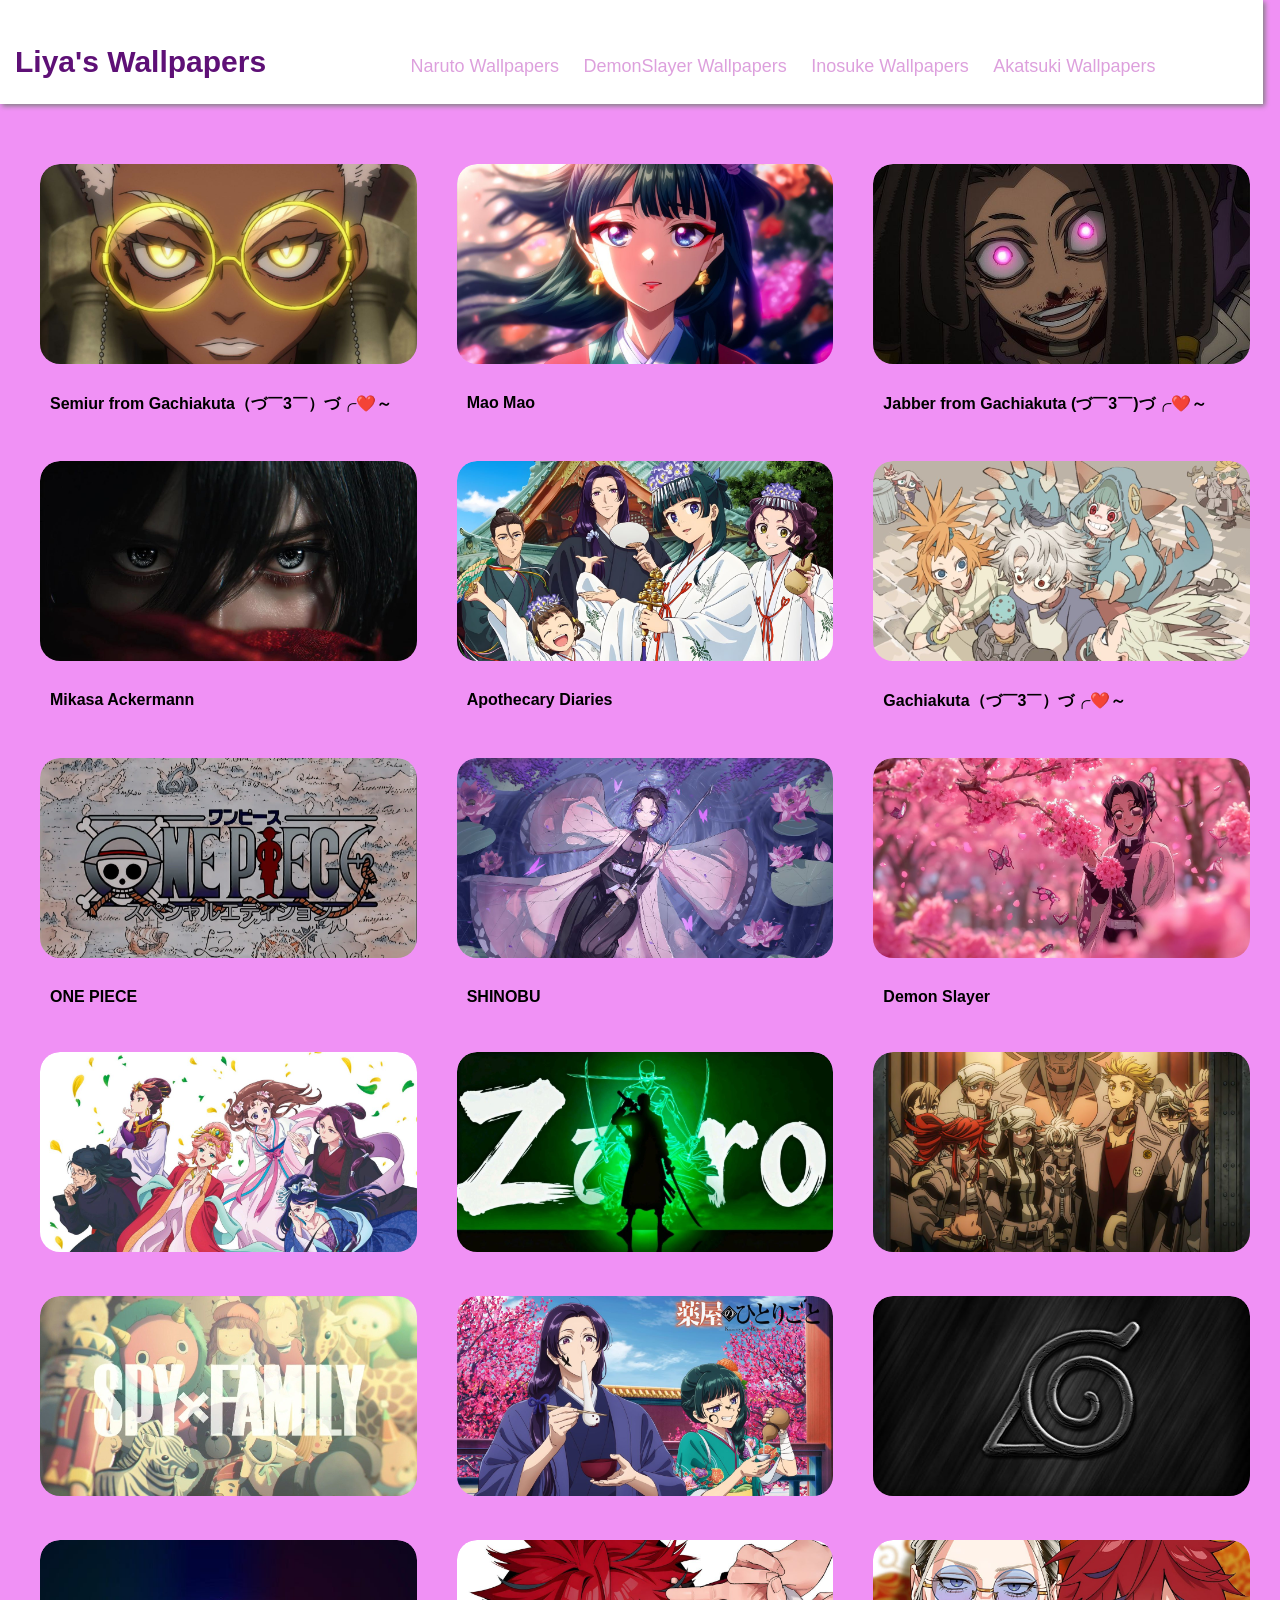
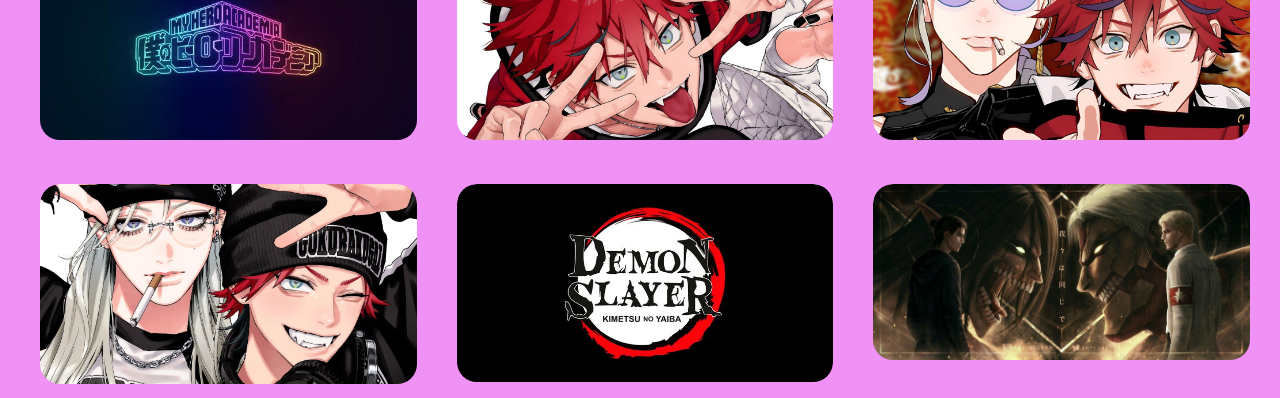
==== Home.html @ 535d79ca "html stuff" ====
<!DOCTYPE html>
<html>
    <link rel="stylesheet" href="wallpaperstyle.css">
    <head>
     <title>My Wallpapers</title>   
    </head>
    <body>
        <header class="wallpaper-menu">
        <p class = "wallpaper-title">Liya's Wallpapers</p>
                <a href="#">Naruto Wallpapers</a>
                <a href="#">DemonSlayer Wallpapers</a>
                <a href="#">Inosuke Wallpapers</a>
                <a href="#">Akatsuki Wallpapers</a>
        </header>
        <!-- <h1>Welcome to My Wallpaper Collection</h1>
        <p>Explore a variety of beautiful wallpapers for your desktop and mobile devices.</p> -->
        <div class = "wallpaper-gallery">
            <div>
            <div class = "wallpaper-item">
                <img src="/pictures/semiur.jpg" alt="Semiur Wallpaper">
                 <a href="/pictures/semiur.jpg" download class="download-btn">Download</a>
            </div>
                <p>Semiur from Gachiakuta（づ￣3￣）づ╭❤️～</p>
                </div>



                <div>
            <div class = "wallpaper-item">
                <img src="/pictures/download (3).jpg" alt="">
                <a href="/pictures/download (3).jpg" download class="download-btn">Download</a>
            </div>
            <p>Mao Mao</p>
            </div>

            <div>
            <div class = "wallpaper-item"> 
                <img src="/pictures/jabber.jpg" alt="Jabber wallpaper">
                <a href="/pictures/jabber.jpg" download class="download-btn">Download</a>
            </div>
                <p>Jabber from Gachiakuta (づ￣3￣)づ╭❤️～</p>
                </div>


                <div>
            <div class = "wallpaper-item">
                <img src="/pictures/Anime wallpaper.jpg" alt="">
                <a href="/pictures/Anime wallpaper.jpg" download class="download-btn">Download</a>
            </div>
            <p>Mikasa Ackermann</p>
                </div>


                    <div>
            <div class = "wallpaper-item">
                <img src="/pictures/The Apothecary Diaries _ Kusuriyano Hitorigoto.jpg" alt="">
                <a href="/pictures/The Apothecary Diaries _ Kusuriyano Hitorigoto.jpg" download class="download-btn">Download</a>
            </div>
            <p>Apothecary Diaries</p>
                </div>


                    <div>
            <div class = "wallpaper-item">
                <img src="/pictures/Gachiakuta.jpg" alt="">
                <a href="/pictures/Gachiakuta.jpg" download class="download-btn">Download</a>
            </div>
            <p>Gachiakuta（づ￣3￣）づ╭❤️～</p>
                </div>


                <div>
            <div class = "wallpaper-item">
                <img src="/pictures/𝐎𝐍𝐄 𝐏𝐈𝐄𝐂𝐄 𝐖𝐀𝐋𝐋𝐏𝐀𝐏𝐄𝐑.jpg" alt="">
                <a href="/pictures/𝐎𝐍𝐄 𝐏𝐈𝐄𝐂𝐄 𝐖𝐀𝐋𝐋𝐏𝐀𝐏𝐄𝐑.jpg" download class="download-btn">Download</a>
            </div>
            <p>ONE PIECE</p>
            </div>



                <div>
            <div class = "wallpaper-item">
                <img src="/pictures/shinobu.jpg" alt="">
                <a href="/pictures/shinobu.jpg" download class="download-btn">Download</a>
            </div>
            <p>SHINOBU</p>
            </div>


                <div>
            <div class = "wallpaper-item"> 
                <img src="/pictures/download (2).jpg" alt="">
                <a href="/pictures/download (2).jpg" download class="download-btn">Download</a>
            </div>
            <p>Demon Slayer</p>
            </div>



                <div>
            <div class = "wallpaper-item">
                <img src="/pictures/Name_ The Apothecary Diaries (1).jpg" alt="">
                <a href="/pictures/Name_ The Apothecary Diaries (1).jpg" download class="download-btn">Download</a>
            </div>
            </div>


            <div>
            <div class = "wallpaper-item">
                <img src="/pictures/Roronoa Zoro.jpg" alt="">
                <a href="/pictures/Roronoa Zoro.jpg" download class="download-btn">Download</a>
            </div>
            </div>


                <div>
            <div class = "wallpaper-item">
                <img src="/pictures/Gachiakuta - Anime Icon.jpg" alt="">
                <a href="/pictures/Gachiakuta - Anime Icon.jpg" download class="download-btn">Download</a>
            </div>
            </div>


            <div>   
            <div class = "wallpaper-item">
                <img src="/pictures/SPY X FAMILY PART 2.jpg" alt="">
                <a href="/pictures/SPY X FAMILY PART 2.jpg" download class="download-btn">Download</a>
            </div>
            </div>


            <div>
            <div class = "wallpaper-item">
                <img src="/pictures/Name_ The Apothecary Diaries.jpg" alt="">
                <a href="/pictures/Name_ The Apothecary Diaries.jpg" download class="download-btn">Download</a>
            </div>
            </div>


            <div>
            <div class = "wallpaper-item">
                <img src="/pictures/naruto.jpg" alt="">
                <a href="/pictures/naruto.jpg" download class="download-btn">Download</a>
            </div>
            </div>



            <div>
            <div class = "wallpaper-item">
                <img src="/pictures/Mha❤️👌😭.jpg" alt="">
                <a href="/pictures/Mha❤️👌😭.jpg" download class="download-btn">Download</a>
            </div>
            </div>




            <div>
            <div class = "wallpaper-item">
                <img src="/pictures/alma.jpg" alt="">
                <a href="/pictures/alma.jpg" download class="download-btn">Download</a>
            </div>
            </div>



            <div>
            <div class = "wallpaper-item">
                <img src="/pictures/Alma and Tao (1).jpg" alt="">
                <a href="/pictures/Alma and Tao (1).jpg" download class="download-btn">Download</a>
            </div>
            </div>



            <div>
            <div class = "wallpaper-item">
                <img src="/pictures/Alma and Tao.jpg" alt="">  
                <a href="/pictures/Alma and Tao.jpg" download class="download-btn">Download</a>
            </div>
            </div>



            <div>
            <div class = "wallpaper-item">
                <img src="/pictures/demon logon Sticker.jpg" alt="">  
                <a href="/pictures/demon logon Sticker.jpg" download class="download-btn">Download</a>   
            </div>
            </div>



            <div>
            <div class = "wallpaper-item">
                <img src="/pictures/download.jpg" alt="">   
                <a href="/pictures/download.jpg" download class="download-btn">Download</a>  
            </div>
            </div>
    </body>
</html>
---- wallpaperstyle.css ----
.wallpaper-menu {
    padding-top: 40px;
    padding: 15px;
    width: 1233px;
    font-family: Arial, sans-serif;
    box-shadow: 2px 2px 5px grey;
    scroll-behavior: smooth;
    background-color: white;
    
}

.wallpaper-title {
    font-size: 30px;
    font-weight: bold;
    margin-bottom: 10px;
    font-family: 'Lucida Sans', 'Lucida Sans Regular', 'Lucida Grande', 'Lucida Sans Unicode', Geneva, Verdana, sans-serif;
    display: inline-block;
    margin-right: 120px;
    color: rgb(94, 16, 118);
   
}


a{
    display: inline-block;
    text-decoration: none;
    margin-left: 20px;
    color: plum;
    font-size: 18px;
}

a:hover{

    color: purple;
}

.wallpaper-title:hover{
    color: rgb(81, 255, 229);
   
}
.wallpaper-gallery{
    display: grid;
    grid-template-columns: 1fr 1fr 1fr;
    gap: 20px;
    margin-top: 50px;
    margin-right: 20px;
    margin-left: 30px;
}



img{
    width:370px;
    height: 200px;
    border-radius: 20px;
}



img:active{
    transform: scale(0.95);
}

body{
    margin: 0;
    padding: 0;
    background-color: rgb(240, 145, 245);
}

.wallpaper-item {
    position: relative;
    display: inline-block;
    overflow: hidden;
    border-radius: 20px;
    margin: 10px;
    height: 200px;
}

.wallpaper-item img {
     display: block;
    width: 100%;
    height: auto;
    transition: transform 0.3s, box-shadow 0.3s;
    cursor: pointer; 
     
}


.wallpaper-item:hover{
    transform: scale(1.05);
    box-shadow: 2px 2px 10px grey;
    transform: scale(1.05);
    transition: transform 0.3s;
    box-shadow: 2px 2px 10px grey;
    cursor: pointer;
}

.download-btn {
    position: absolute;
    top: 15px;
    right: 15px;
    background-color: #e60023; 
    color: white;
    padding: 10px 15px;
    border-radius: 20px;
    text-decoration: none;
    font-weight: bold;
    font-size: 14px;
    opacity: 0; 
    transition: opacity 0.3s ease;
    z-index: 10;
}

.wallpaper-item:hover .download-btn {
    opacity: 1;
}

.download-btn:hover {
    background-color: #b3001a;
    color: white;
    padding: 10px 15px 10px 15px;
}
.download-btn:active {
    transform: scale(0.95);
}

.wallpaper-gallery p{
    display: inline-block;
    font-family: 'Avenir', 'Helvetica Neue', Helvetica, Arial, sans-serif;
    margin-left: 20px;
    font-weight: bold;
}
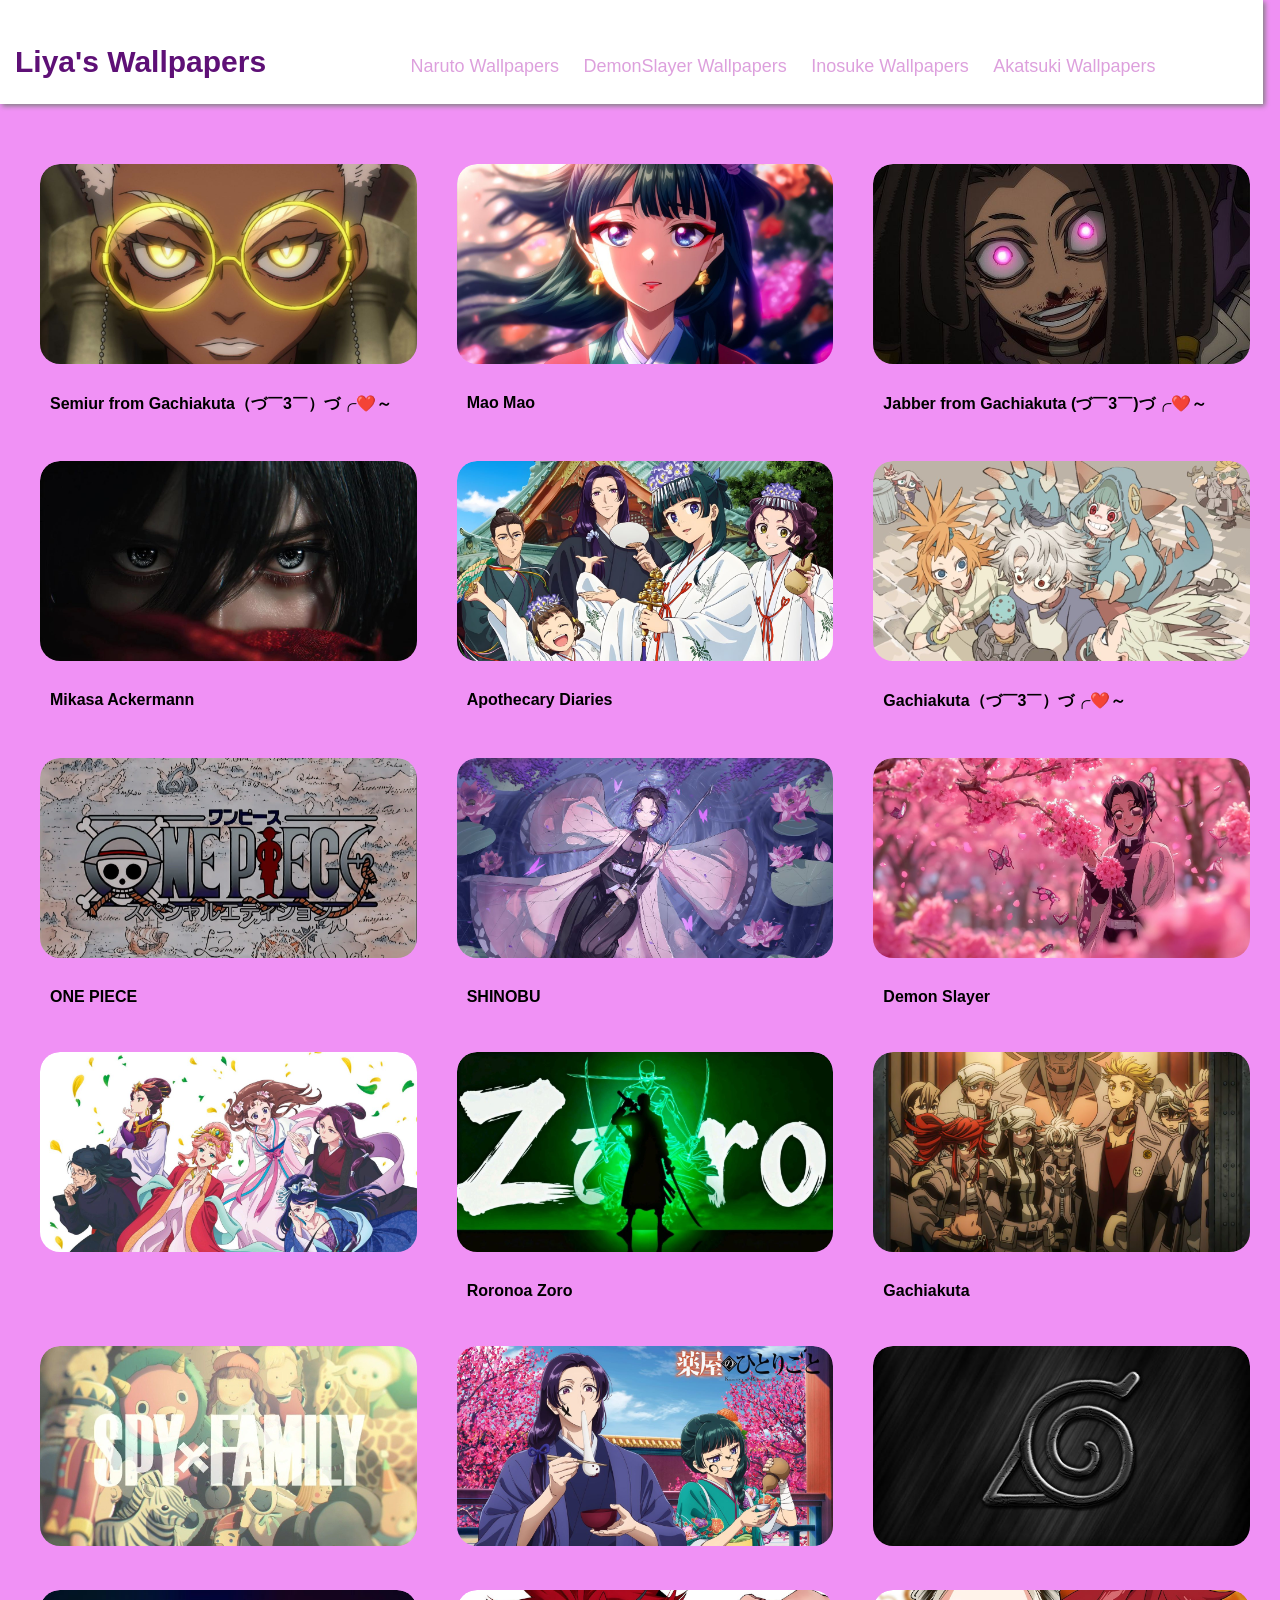
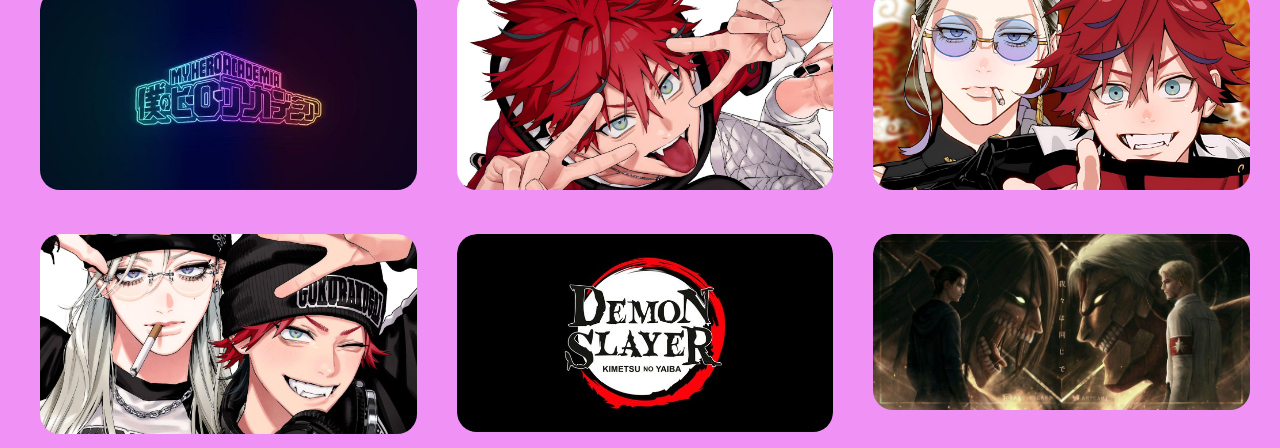
==== commit e1e5c982: "To do list" ====
--- a/Home.html
+++ b/Home.html
@@ -111,6 +111,7 @@
                 <img src="/pictures/Roronoa Zoro.jpg" alt="">
                 <a href="/pictures/Roronoa Zoro.jpg" download class="download-btn">Download</a>
             </div>
+            <p>Roronoa Zoro</p>
             </div>
 
 
@@ -119,6 +120,7 @@
                 <img src="/pictures/Gachiakuta - Anime Icon.jpg" alt="">
                 <a href="/pictures/Gachiakuta - Anime Icon.jpg" download class="download-btn">Download</a>
             </div>
+            <p>Gachiakuta</p>
             </div>
 
 
